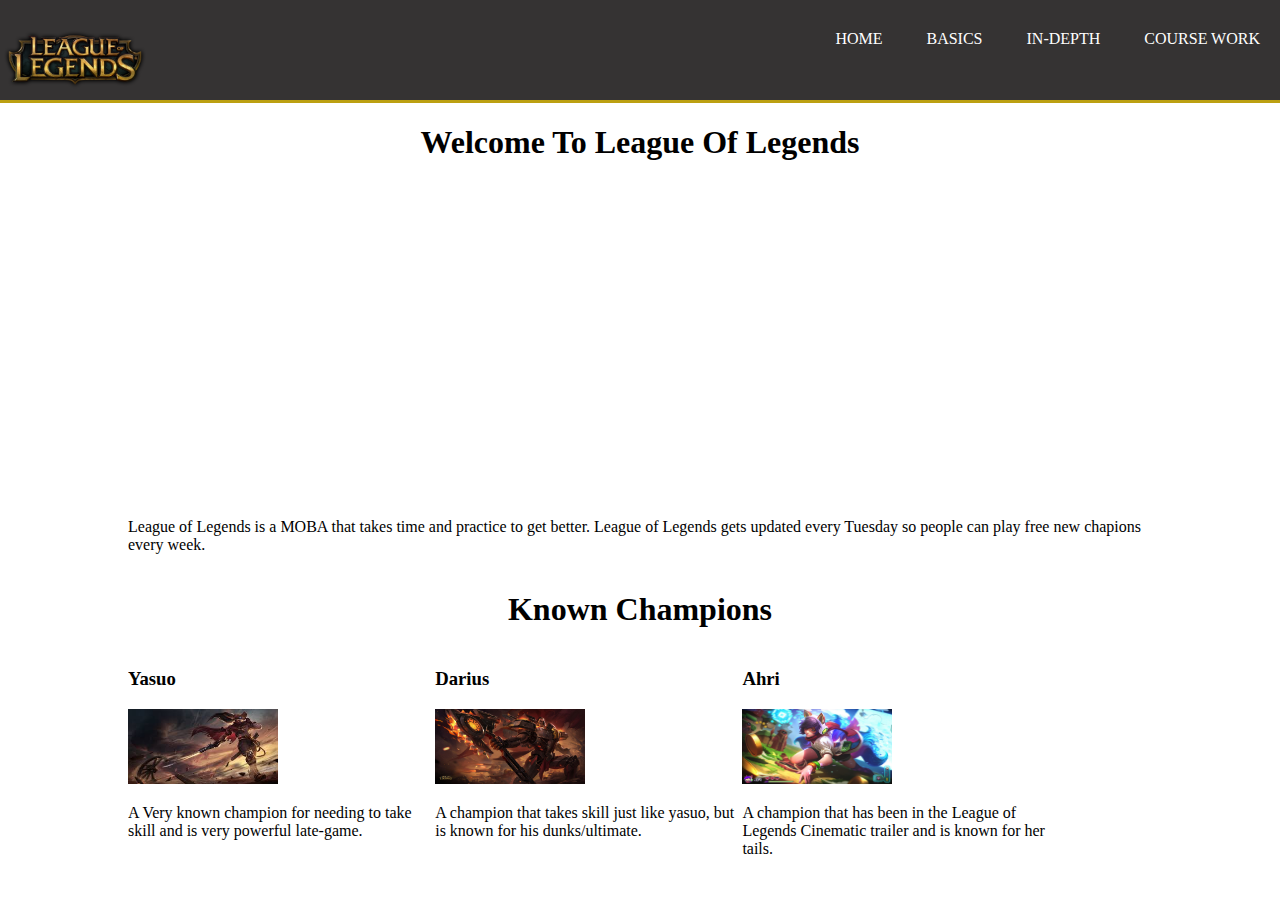
==== index.html @ 2ab506d6 "hi" ====
<!DOCTYPE html>
<html>
    <head>
        <meta charset="utf-8">
        <meta name="viewport" content="width=device-width">
        <meta name="author" content="Cameron Isidoro">
        <title>Summoner's Guide | Welcome</title>
         <link rel="stylesheet" type="text/css" href="stylesheet.css">
    </head>
    <body>
        <header>
            <div class="conintainer">
             <div id="branding">
                 <a href="https://play.na.leagueoflegends.com/en_US"><img src="lolpic.png" height=60 width=150></a>
                </div>   
                <nav>
                <ul>
                    <li><a href="index.html">Home</a></li>    
                    <li><a href="basics.html">basics</a></li>
                    <li><a href="items.html">In-Depth</a></li>
                    <li><a href="coursework.html">Course Work</a></li>
                </ul>    
                </nav>
            </div>    
        </header>
    
        <section id="showcase">
          <div class="container">
            <h1 align="center">Welcome To League Of Legends</h1>
            <iframe width="560" height="315" src="https://www.youtube.com/embed/BGtROJeMPeE" frameborder="0" allowfullscreen></iframe>
            <p>League of Legends is a MOBA that takes time and practice to get better. League of Legends gets updated every Tuesday so people can play free new chapions every week. </p>
              </div>  
        </section>
    <section>
        <h1  align="center">Known Champions</h1>
    </section>
    <section id="boxes">
        <div class="container">
            <div class="box">
            
            <h3>Yasuo</h3>
            <img src="./images/yas.jpg" width="150" height="75">
            <p>A Very known champion for needing to take skill and is very powerful late-game.</p>
              </div>
           <div class="box">
            <h3>Darius</h3>
            <img src="./images/darius.jpg" width="150" height="75">            
            <p>A champion that takes skill just like yasuo, but is known for his dunks/ultimate.</p>
              </div>
              <div class="box">
            <h3 align=>Ahri</h3>
            <img src="./images/Ahri_7.jpg" width="150" height="75" >            
            <p>A champion that has been in the League of Legends Cinematic trailer and is known for her tails.</p>
              </div>
            <div>
            </div>
        </secton>
    </body>
</html>
---- stylesheet.css ----
body{
    
    font: 15px/1.5 Arial,Helvetica, sans-serif
    padding:0;
    margin:0;
    background-color:white;
}

p{
    padding: 20;
}
.container{
    width:80%;
    margin:auto;
    overflow:hidden;
}
header ul{
    margin:0;
    padding:0;
/* Header */
}
    
header{
    background:#353333;
    color:black;
    padding-top:30px;
    min-height:70px;
    border-bottom:#bca012 3px solid;
}

header a{
    color:white;
    text-decoration: none;
    text-transform: uppercase;
    font-size:16px;
}

header li{
    display:inline;
    padding: 0 20px 0 20px;
}


header #branding{
    float: left;
}

header nav{
    float: right;
}

#boxes{
    margin-top:top;
}

/* Boxes */

#boxes .boxes{
    margin-top:
}

#boxes .box{
 float:left;
padding:10; 
width:30%;
text-align: center
{
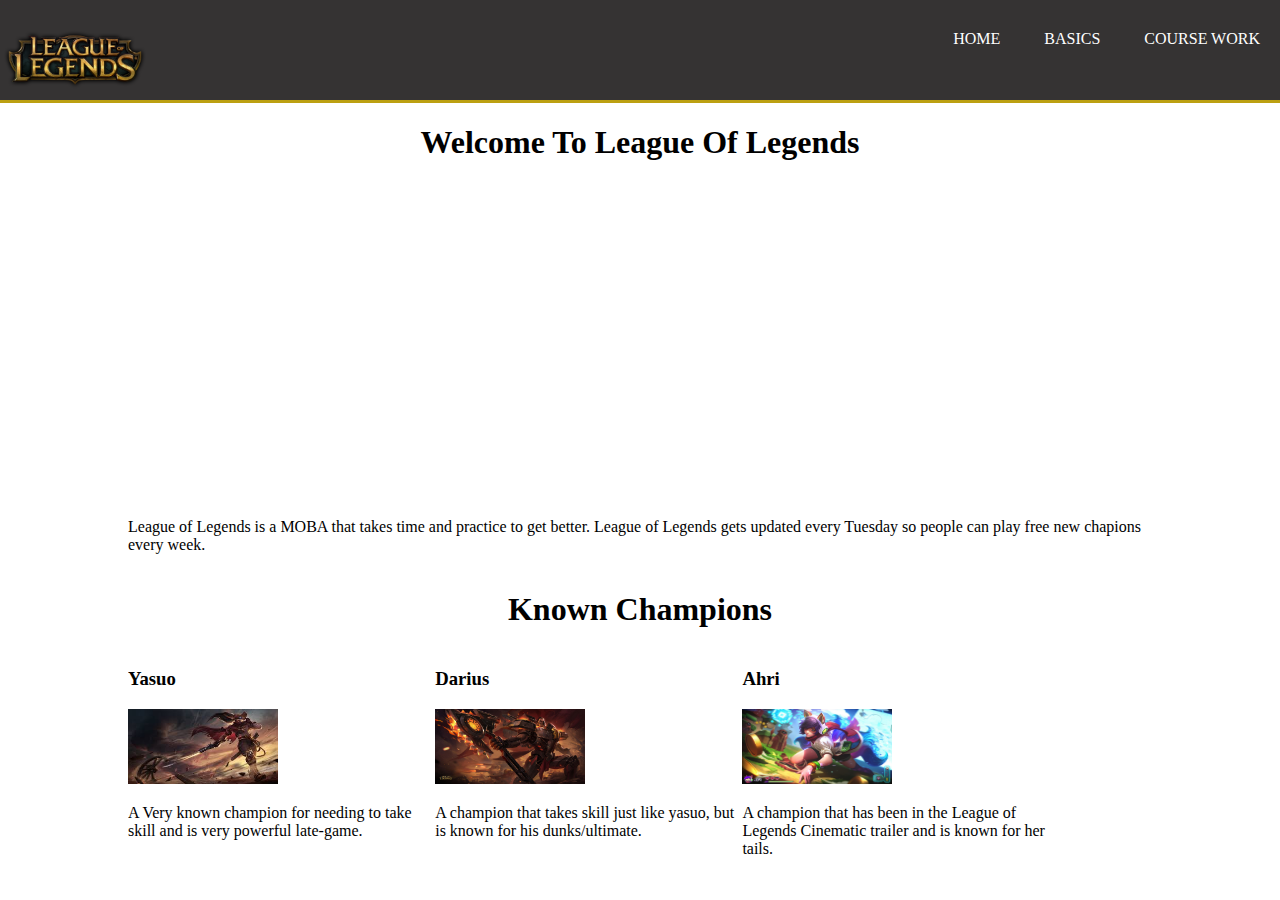
==== commit 6d4e069c: "pp" ====
--- a/index.html
+++ b/index.html
@@ -17,7 +17,6 @@
                 <ul>
                     <li><a href="index.html">Home</a></li>    
                     <li><a href="basics.html">basics</a></li>
-                    <li><a href="items.html">In-Depth</a></li>
                     <li><a href="coursework.html">Course Work</a></li>
                 </ul>    
                 </nav>
@@ -56,4 +55,4 @@
             </div>
         </secton>
     </body>
-</html>+</html>
--- a/stylesheet.css
+++ b/stylesheet.css
@@ -66,4 +66,4 @@
 text-align: center
 {
     
-    +    
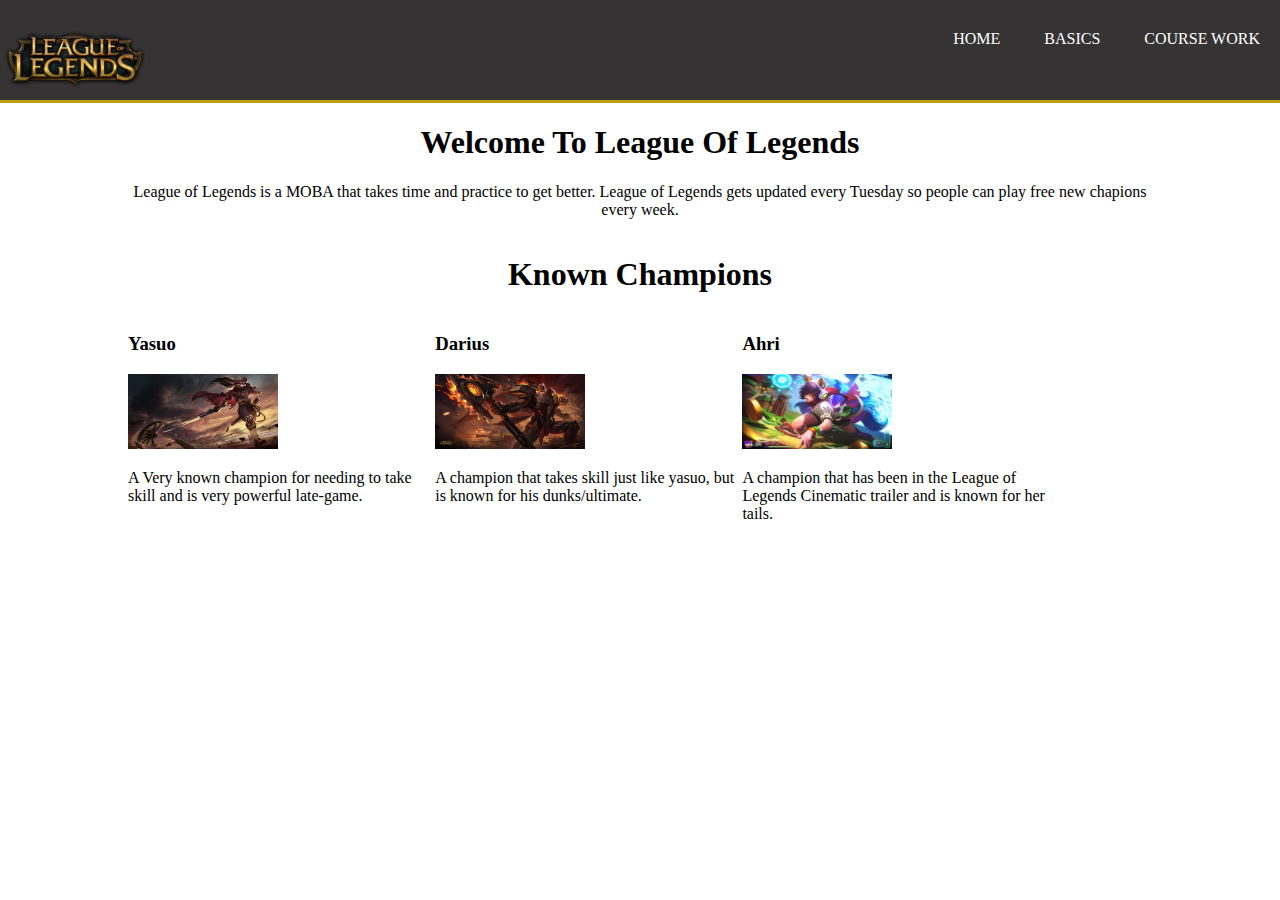
==== commit 2a59cdf5: "Update index.html" ====
--- a/index.html
+++ b/index.html
@@ -26,7 +26,8 @@
         <section id="showcase">
           <div class="container">
             <h1 align="center">Welcome To League Of Legends</h1>
-            <iframe width="560" height="315" src="https://www.youtube.com/embed/BGtROJeMPeE" frameborder="0" allowfullscreen></iframe>
+            <div align="center"
+              <iframe width="560" height="315" src="https://www.youtube.com/embed/BGtROJeMPeE" frameborder="0" allowfullscreen></iframe>
             <p>League of Legends is a MOBA that takes time and practice to get better. League of Legends gets updated every Tuesday so people can play free new chapions every week. </p>
               </div>  
         </section>
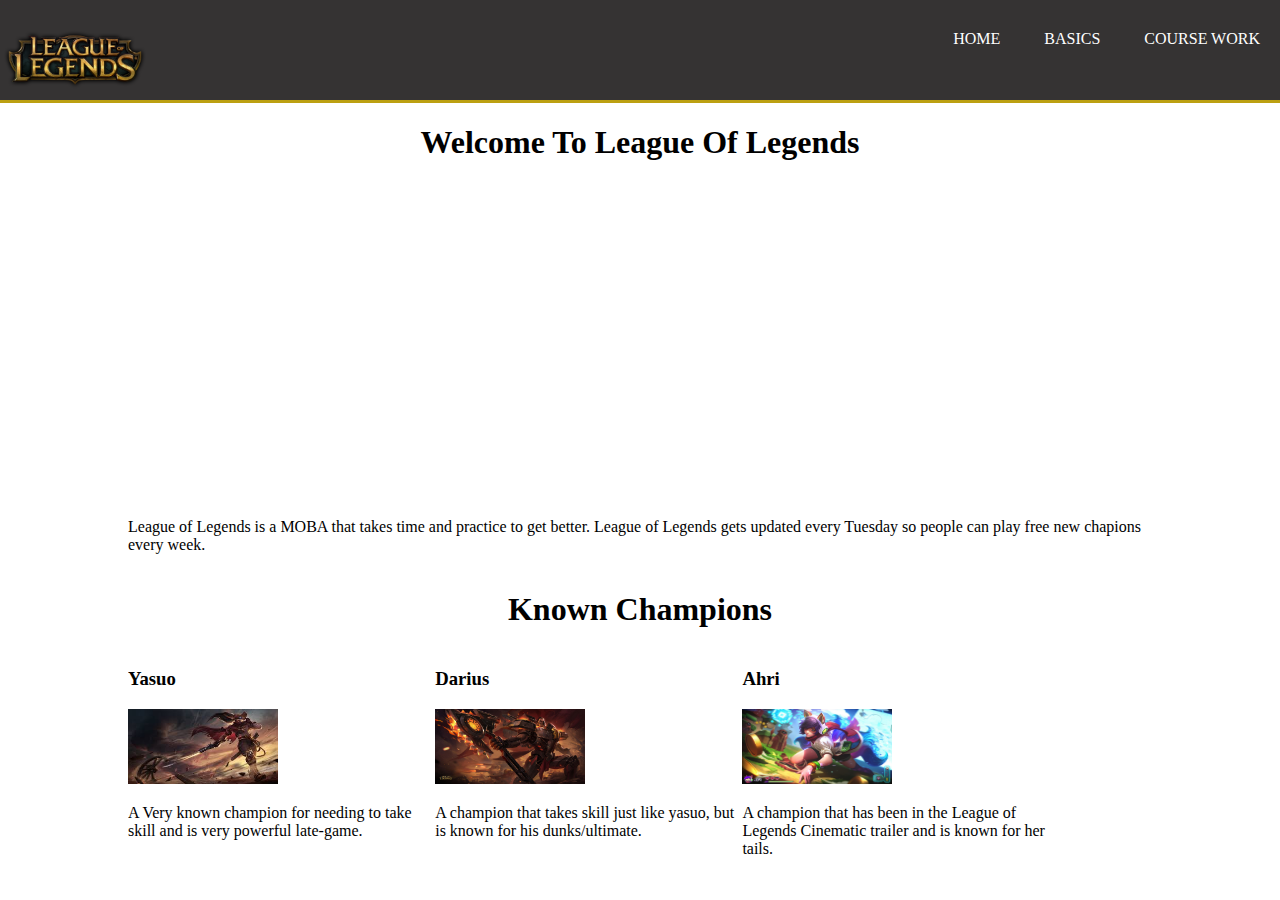
==== commit 6def413f: "Update index.html" ====
--- a/index.html
+++ b/index.html
@@ -26,8 +26,8 @@
         <section id="showcase">
           <div class="container">
             <h1 align="center">Welcome To League Of Legends</h1>
-            <div align="center"
-              <iframe width="560" height="315" src="https://www.youtube.com/embed/BGtROJeMPeE" frameborder="0" allowfullscreen></iframe>
+            <div align="center">
+              <iframe width="560" height="315" src="https://www.youtube.com/embed/BGtROJeMPeE" frameborder="0" allowfullscreen></iframe></div>
             <p>League of Legends is a MOBA that takes time and practice to get better. League of Legends gets updated every Tuesday so people can play free new chapions every week. </p>
               </div>  
         </section>
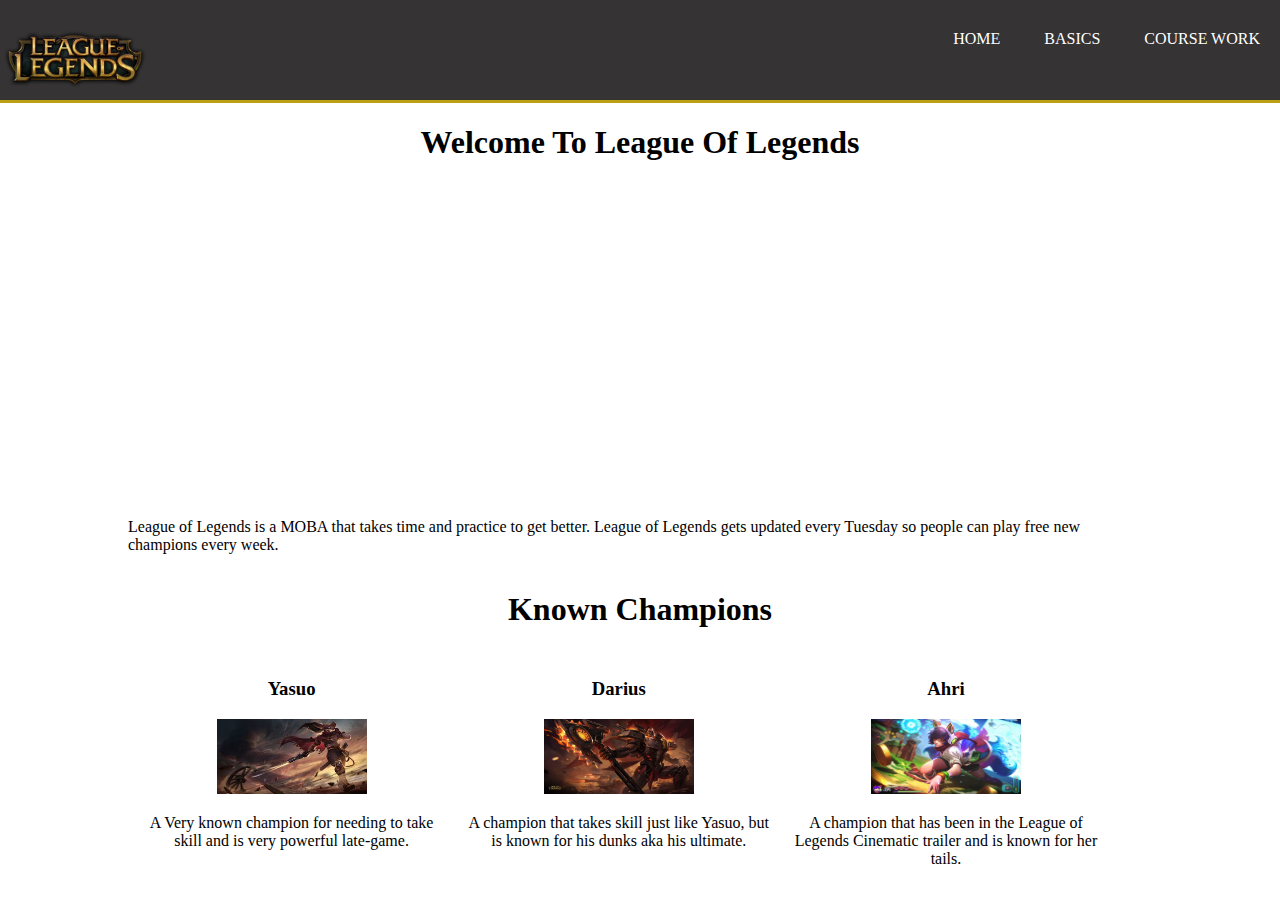
==== commit 52042d32: "devin is gay" ====
--- a/index.html
+++ b/index.html
@@ -6,6 +6,7 @@
         <meta name="author" content="Cameron Isidoro">
         <title>Summoner's Guide | Welcome</title>
          <link rel="stylesheet" type="text/css" href="stylesheet.css">
+        <link rel="icon" type="image/png" sizes="96x96" href="/favicon-96x96.png">
     </head>
     <body>
         <header>
@@ -28,7 +29,7 @@
             <h1 align="center">Welcome To League Of Legends</h1>
             <div align="center">
               <iframe width="560" height="315" src="https://www.youtube.com/embed/BGtROJeMPeE" frameborder="0" allowfullscreen></iframe></div>
-            <p>League of Legends is a MOBA that takes time and practice to get better. League of Legends gets updated every Tuesday so people can play free new chapions every week. </p>
+            <p>League of Legends is a MOBA that takes time and practice to get better. League of Legends gets updated every Tuesday so people can play free new champions every week. </p>
               </div>  
         </section>
     <section>
@@ -45,7 +46,7 @@
            <div class="box">
             <h3>Darius</h3>
             <img src="./images/darius.jpg" width="150" height="75">            
-            <p>A champion that takes skill just like yasuo, but is known for his dunks/ultimate.</p>
+            <p>A champion that takes skill just like Yasuo, but is known for his dunks aka his ultimate.</p>
               </div>
               <div class="box">
             <h3 align=>Ahri</h3>
--- a/stylesheet.css
+++ b/stylesheet.css
@@ -1,7 +1,7 @@
 body{
     
     font: 15px/1.5 Arial,Helvetica, sans-serif
-    padding:0;
+    padding:10px;
     margin:0;
     background-color:white;
 }
@@ -50,20 +50,13 @@
 }
 
 #boxes{
-    margin-top:top;
+    margin-top:10px;
+}
+#boxes .box{
+float:left;
+padding: 10px; 
+width:30%;
+text-align: center
 }
 
-/* Boxes */
-
-#boxes .boxes{
-    margin-top:
-}
-
-#boxes .box{
- float:left;
-padding:10; 
-width:30%;
-text-align: center
-{
     
-    
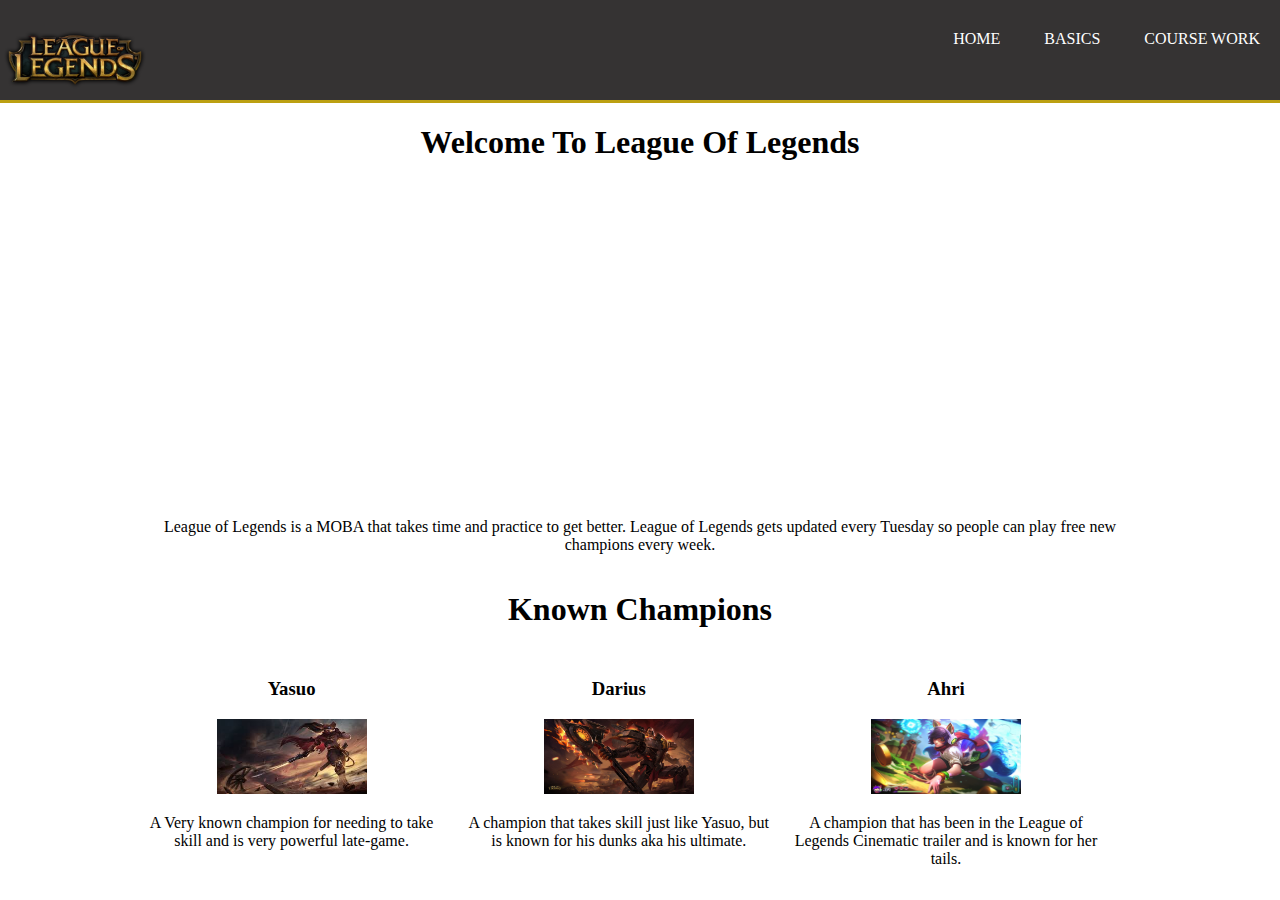
==== commit 4c1394c2: "hey" ====
--- a/index.html
+++ b/index.html
@@ -29,7 +29,7 @@
             <h1 align="center">Welcome To League Of Legends</h1>
             <div align="center">
               <iframe width="560" height="315" src="https://www.youtube.com/embed/BGtROJeMPeE" frameborder="0" allowfullscreen></iframe></div>
-            <p>League of Legends is a MOBA that takes time and practice to get better. League of Legends gets updated every Tuesday so people can play free new champions every week. </p>
+            <p align="center">League of Legends is a MOBA that takes time and practice to get better. League of Legends gets updated every Tuesday so people can play free new champions every week. </p>
               </div>  
         </section>
     <section>
